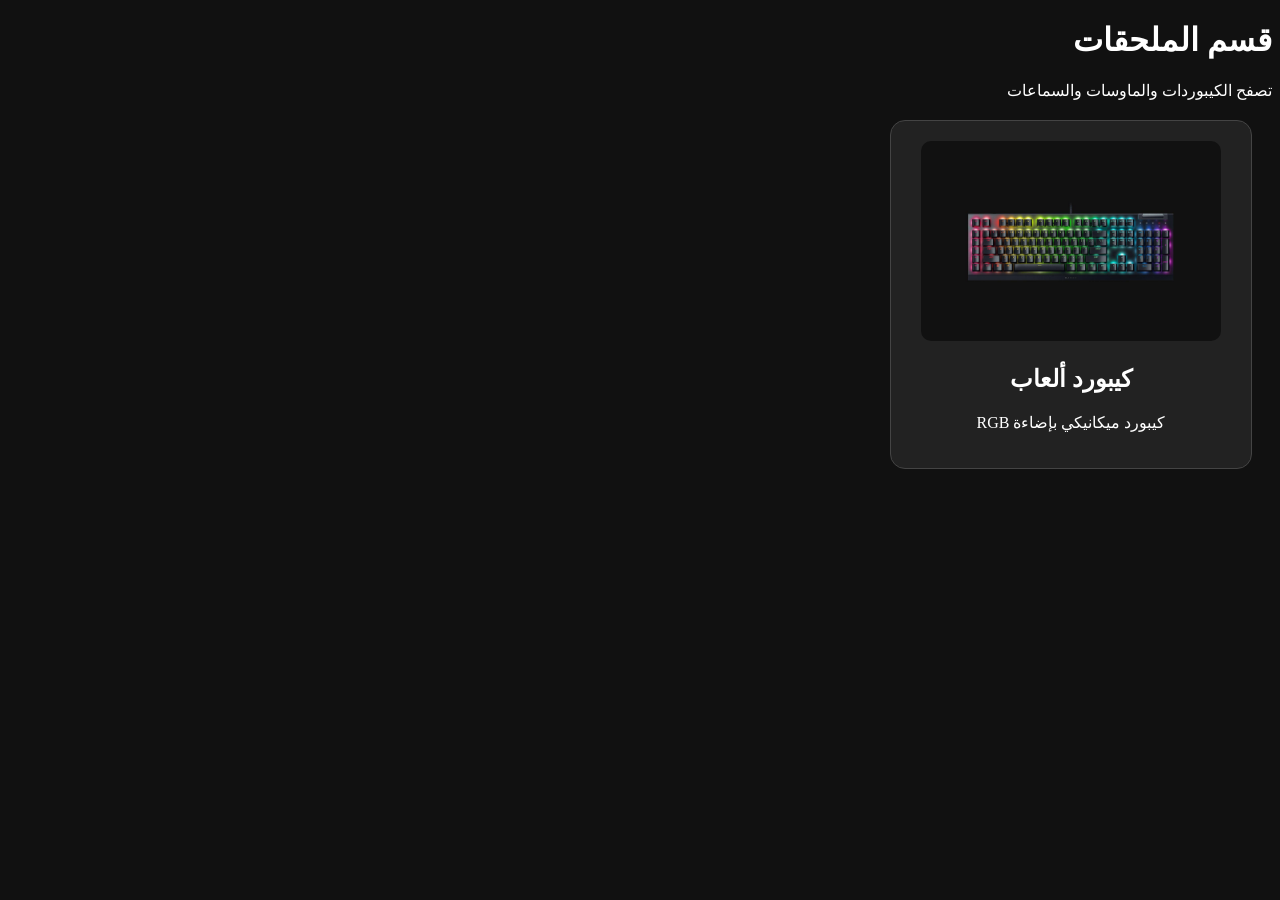
==== accessories.html @ bf3aafd3 "Add files via upload" ====
<!DOCTYPE html>
<html lang="ar" dir="rtl">
<head>
    <meta charset="UTF-8">
    <title>الملحقات | AHMED TECHNOLOGY</title>
    <link rel="stylesheet" href="style.css">
</head>
<body>
    <h1>قسم الملحقات</h1>
    <p>تصفح الكيبوردات والماوسات والسماعات</p>
</body>
<div class="product">
    <img src="keyboard.png" alt="كيبورد ميكانيكي RGB" width="300">
    <h2>كيبورد ألعاب</h2>
    <p>كيبورد ميكانيكي بإضاءة RGB</p>
</div>
</html>
---- style.css ----
margin: 0;
    padding: 0;
    box-sizing: border-box;
}

body {
    font-family: Arial, sans-serif;
    background: #111;
    color: white;
}

header {
    background: #1c1c1c;
    padding: 25px 8%;
    display: flex;
    justify-content: space-between;
    align-items: center;
    border-bottom: 1px solid #333;
}

header h1 {
    color: #00aaff;
    font-size: 25px;
}

nav a {
    color: white;
    text-decoration: none;
    margin: 0 12px;
}

nav a:hover {
    color: #00aaff;
}

.hero {
    text-align: center;
    padding: 120px 20px;
    background: linear-gradient(135deg, #151515, #252525);
}

.hero h2 {
    font-size: 45px;
    margin-bottom: 20px;
}

.hero p {
    color: #bbb;
    font-size: 20px;
    margin-bottom: 30px;
}

.btn {
    background: #00aaff;
    color: white;
    padding: 14px 30px;
    text-decoration: none;
    border-radius: 8px;
}

#products {
    padding: 60px 8%;
    text-align: center;
}

#products h2 {
    font-size: 32px;
    margin-bottom: 35px;
}

.categories {
    display: flex;
    gap: 25px;
    justify-content: center;
}

.category {
    background: #222;
    padding: 60px 25px;
    border-radius: 15px;
    flex: 1;
    border: 1px solid #444;
    transition: 0.3s;
}

.category:hover {
    border-color: #00aaff;
    transform: translateY(-5px);
}

.category h3 {
    font-size: 25px;
    margin-bottom: 15px;
    color: #00aaff;
}

footer {
    background: #1c1c1c;
    padding: 25px;
    text-align: center;
    color: #aaa;
}

@media (max-width: 600px) {
    header {
        flex-direction: column;
        gap: 20px;
    }

    .categories {
        flex-direction: column;
    }

    .hero h2 {
        font-size: 30px;
    }
}

.logo img {
    width: 260px;
    height: 90px;
    object-fit: contain;
}


.category {
    display: block;
    flex: 1;
    background: #222;
    padding: 60px 25px;
    border-radius: 15px;
    border: 1px solid #444;
    text-decoration: none;
    color: white;
    transition: 0.3s;
    text-align: center;
}

.category:hover {
    border-color: #8b35ff;
    transform: translateY(-5px);
}

.category h3 {
    color: #8b35ff;
    margin-bottom: 15px;
}

.category p {
    color: #bbb;
}

.product img {
    width: 300px;
    max-width: 100%;
    height: auto;
    border-radius: 10px;
}

.product {
    background: #222;
    border: 1px solid #444;
    border-radius: 15px;
    padding: 20px;
    margin: 20px;
    width: 320px;
    text-align: center;
    color: white;
}

body {
    background-color: #111;
    color: white;
}

#services {
    text-align: center;
    padding: 40px 20px;
    margin: 30px auto;
}

#customer-service {
    text-align: center;
    background-color: #222;
    padding: 40px 20px;
    margin: 30px auto;
    border-radius: 15px;
    max-width: 900px;
}

#customer-service h2 {
    color: #8b35ff;
}

form {
    background: #222;
    padding: 30px;
    border-radius: 15px;
    max-width: 500px;
    margin: 30px auto;
}

form label {
    display: block;
    margin: 15px 0 5px;
}

form input, form textarea {
    width: 100%;
    padding: 12px;
    border-radius: 8px;
    border: 1px solid #555;
    background: #333;
    color: white;
    box-sizing: border-box;
}

form button {
    background: #8b35ff;
    color: white;
    border: none;
    padding: 12px 25px;
    border-radius: 8px;
    cursor: pointer;
    margin-top: 15px;
}
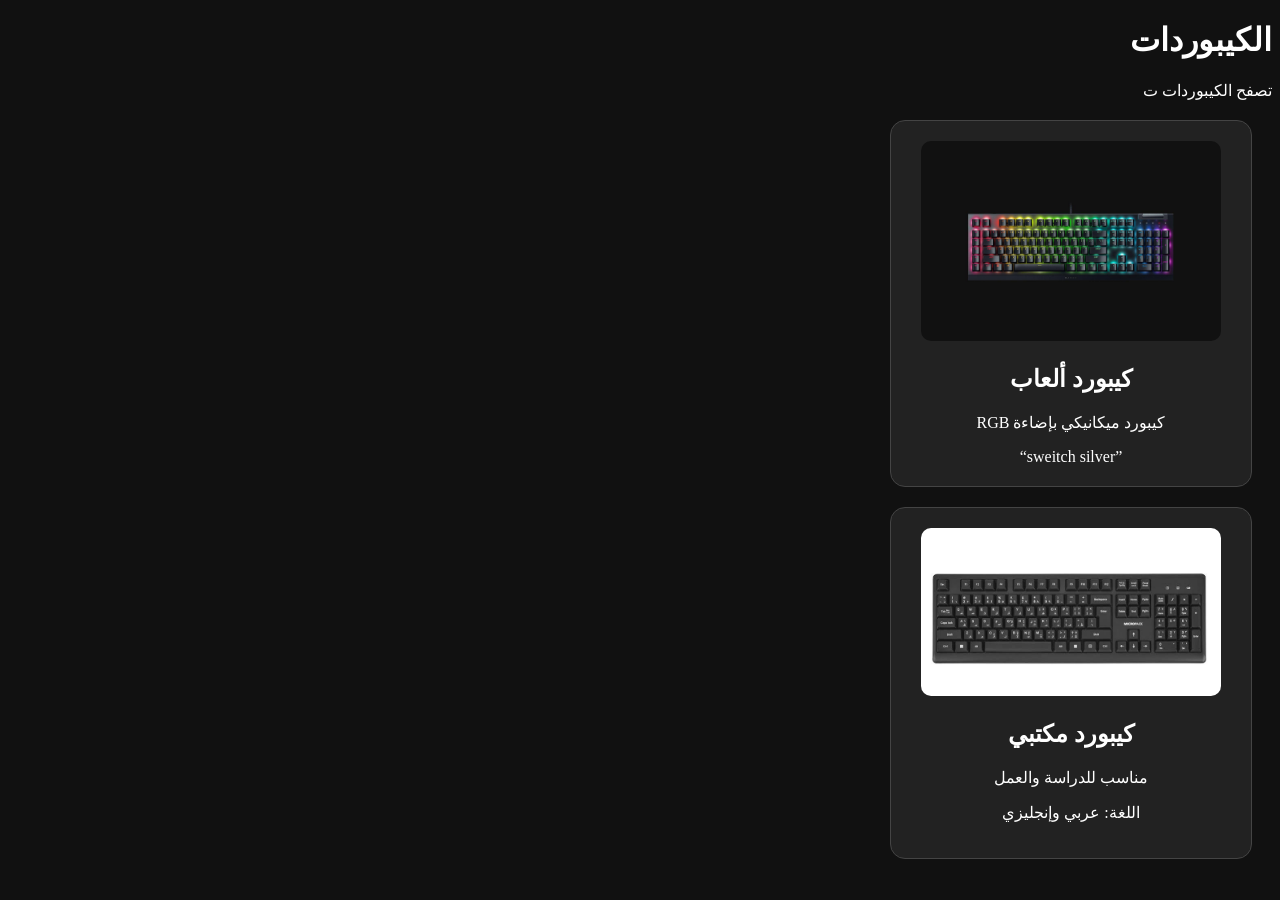
==== commit 85848667: "Add files via upload" ====
--- a/accessories.html
+++ b/accessories.html
@@ -2,16 +2,31 @@
 <html lang="ar" dir="rtl">
 <head>
     <meta charset="UTF-8">
-    <title>الملحقات | AHMED TECHNOLOGY</title>
+    <title>الكيبوردات | AHMED TECHNOLOGY</title>
     <link rel="stylesheet" href="style.css">
 </head>
 <body>
-    <h1>قسم الملحقات</h1>
-    <p>تصفح الكيبوردات والماوسات والسماعات</p>
+    <h1>الكيبوردات</h1>
+    <p>تصفح الكيبوردات ت</p>
 </body>
+
+
 <div class="product">
     <img src="keyboard.png" alt="كيبورد ميكانيكي RGB" width="300">
     <h2>كيبورد ألعاب</h2>
     <p>كيبورد ميكانيكي بإضاءة RGB</p>
+    <q>sweitch silver</q>
+    
+
 </div>
+<div class="product">
+    <img src="keyboard.png.png.png" alt="كيبورد مكتبي" width="300">
+
+    <h2>كيبورد مكتبي</h2>
+
+    <p>مناسب للدراسة والعمل</p>
+
+    <p>اللغة: عربي وإنجليزي</p>
+</div>
+
 </html>
--- a/style.css
+++ b/style.css
@@ -223,4 +223,70 @@
     border-radius: 8px;
     cursor: pointer;
     margin-top: 15px;
+}
+
+form button:hover {
+    background: #6a27b3;
+} 
+
+    .mouse-card {
+    background-color: #222;
+    border: 1px solid #444;
+    border-radius: 15px;
+    padding: 20px;
+    width: 250px;
+    text-align: center;
+    margin: 30px;
+}
+
+.mouse-card img {
+    width: 180px;
+    border-radius: 10px;
+}
+
+.mouse-card button {
+    background-color: #8b35ff;
+    color: white;
+    border: none;
+    border-radius: 8px;
+    padding: 12px 25px;
+    cursor: pointer;
+}
+
+.keyboard-card {
+    background-color: #222;
+    border: 1px solid #444;
+    border-radius: 15px;
+    padding: 20px;
+    width: 250px;
+    text-align: center;
+    color: white;
+    margin: 20px;
+}
+
+.keyboard-card img {
+    width: 200px;
+    max-width: 100%;
+    border-radius: 10px;
+}
+
+.keyboard-card h2 {
+    color: white;
+}
+
+.keyboard-card p {
+    color: #aaa;
+}
+
+.keyboard-card button {
+    background-color: #8b35ff;
+    color: white;
+    border: none;
+    border-radius: 8px;
+    padding: 12px 25px;
+    cursor: pointer;
+}
+
+.keyboard-card button:hover {
+    background-color: #6a27b3;
 }
